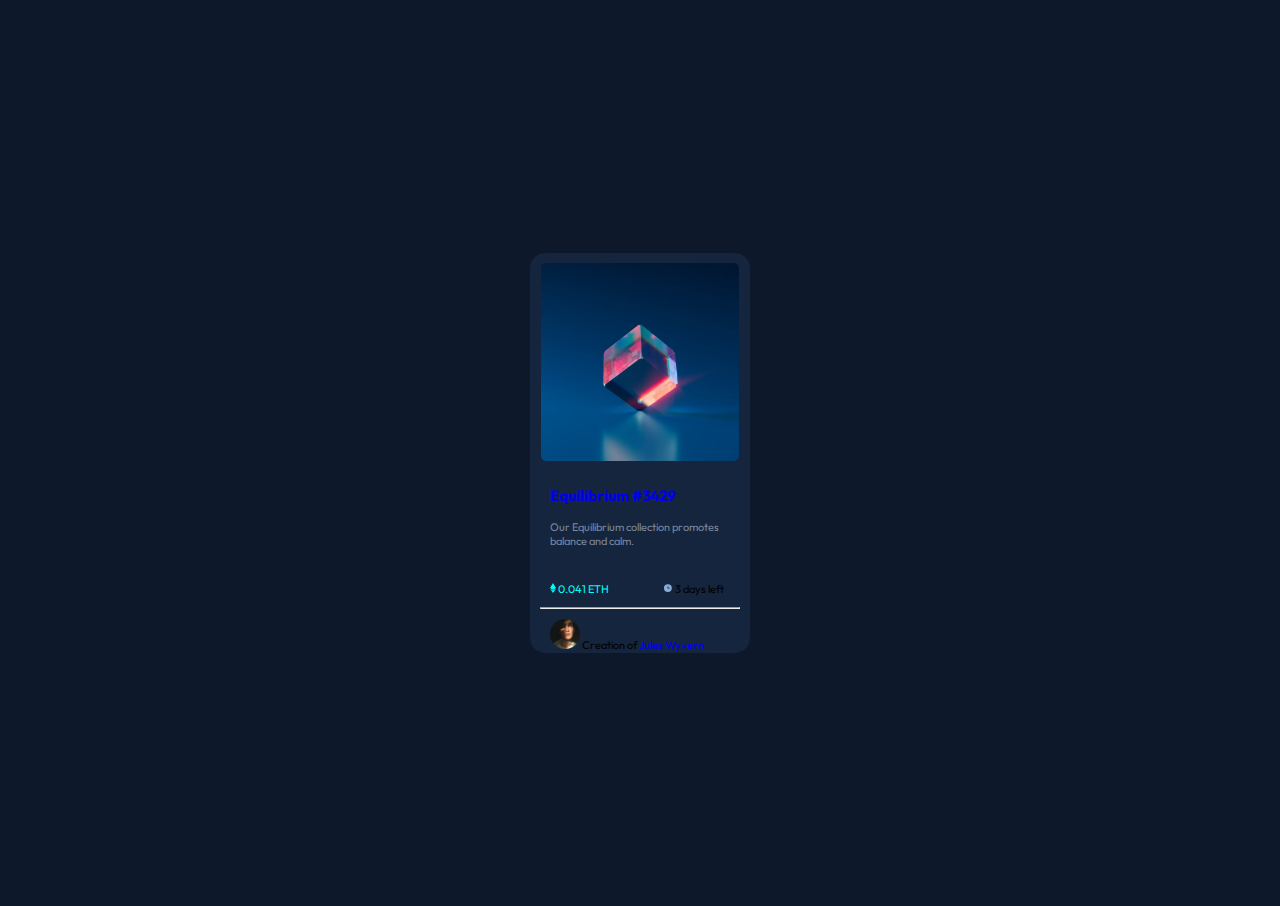
==== 2-proj-NFT/index.html @ 4d84930c "first draft of project (needs a lot of cleaning up)" ====
<!DOCTYPE html>
<html>
    <head>
        <meta charset="utf-8"><title>QR component</title>
        <meta name="description" content="1. frontend mentor challenge">
        <meta name="viewport" content="width=device-width, initial-scale=1.0"> <!-- displays site properly based on user's device -->
        <link rel="stylesheet" href="styles.css">
        <link rel="icon" type="image/png" href="/images/favicon-32x32.png" sizes="32x32">
    </head>
    <body>
        <div class="main-content">
            <img id="NFT-img" src="images/image-equilibrium.jpg" rel="QR code">
            <p class="text first"><a href="#NFT-img" id="NFT-name">Equilibrium #3429</a></p>
            <p class="text second">Our Equilibrium collection promotes balance and calm.</p>
            <p class="text info price"><img class="favicon ethereum" src="images/icon-ethereum.svg"> 0.041 ETH</p>
            <p class="text info time-left"><img class="favicon clock" src="images/icon-clock.svg"> 3 days left</p>
            <hr id="line">
            <p class="text info third"><img id="author-img" src="images/image-avatar.png"> Creation of <a href="#NFT-img" class="text info author">Jules Wyvern</a></p>
        </div>
    </body>
</html>
---- 2-proj-NFT/styles.css ----
@import url('https://fonts.googleapis.com/css2?family=Outfit&display=swap');

body {
    background-color: hsl(217, 54%, 11%);
}

.main-content {
    display: block;
    width: 220px;
    margin: 20% auto;
    background-color: hsl(216, 50%, 16%);
    border-radius: 15px;
}

#NFT-img {
    display: block;
    padding: 10px;
    border-radius: inherit;
    margin: 0px auto;
    width: 90%;
}

a {
    text-decoration: none;
}
a:hover {
    hsl(178, 100%, 50%);
}

#NFT-name:visited {
    color:white;
}

#NFT-name:hover {
    color:hsl(178, 100%, 50%);
}
.text {
    font-family: 'Outfit';
    text-align: left;
    padding: 0px 20px;
}
.first{
    font-size: 15px;
    color: white;
    font-weight: 700;
}

.second {
    font-size: 11px;
    color: hsl(220, 15%, 55%);
    font-weight: 400;
    padding-bottom: 20px;
}

#NFT-img:hover {
    border-radius: 50px; /*just to see if hover works*/
}



/*--------------------------------------------- part of card containing all the NFT information  ---------------------------------------------*/
.info {
    display: inline;
    font-size: 11px;
}

.favicon {
    height: 10px;
}

/* price and time line */
.price {
    text-align: left;
    color:hsl(178, 100%, 50%);
}

.time-left {
    text-align: right;
    padding-right: 0px;
    padding-left: 30px;
}



/*line properties*/
#line {
    color: hsl(215, 32%, 27%);
    margin: 10px;
}

/* author pic and name */
#author-img {
    width: 30px;
}

.author {
    vertical-align: center;
    padding: 0px;
}

.author:hover {
    color: hsl(178, 100%, 50%);
}
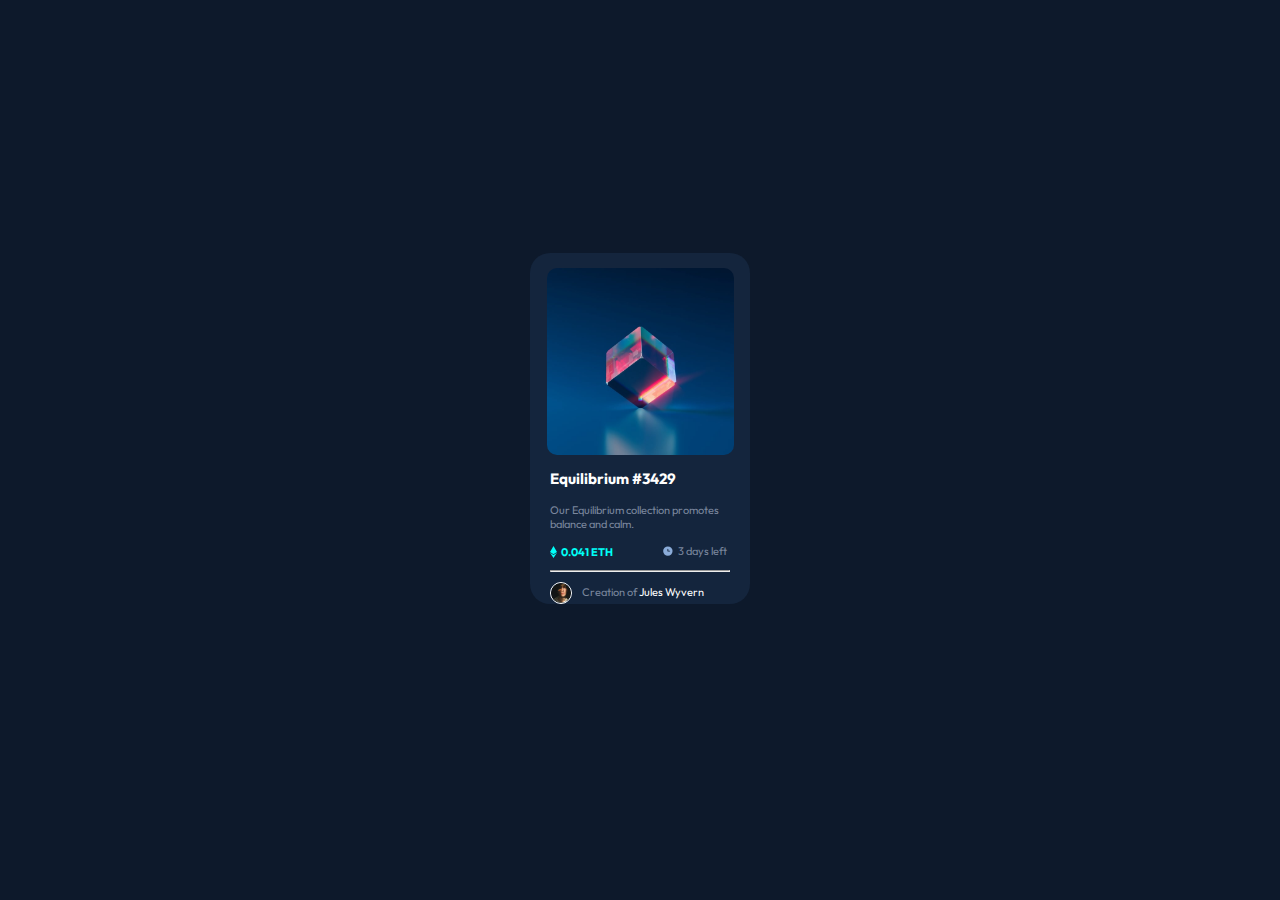
==== commit f8145596: "completed front-end mentor challenge project number 2 + add readme describing the project solution" ====
--- a/2-proj-NFT/index.html
+++ b/2-proj-NFT/index.html
@@ -9,13 +9,19 @@
     </head>
     <body>
         <div class="main-content">
-            <img id="NFT-img" src="images/image-equilibrium.jpg" rel="QR code">
-            <p class="text first"><a href="#NFT-img" id="NFT-name">Equilibrium #3429</a></p>
-            <p class="text second">Our Equilibrium collection promotes balance and calm.</p>
-            <p class="text info price"><img class="favicon ethereum" src="images/icon-ethereum.svg"> 0.041 ETH</p>
-            <p class="text info time-left"><img class="favicon clock" src="images/icon-clock.svg"> 3 days left</p>
+             
+            <div class="NFT-img">
+                <a href="#NFT-img"><img id="NFT-img" src="images/image-equilibrium.jpg" rel="QR code"></a>
+            </div>
+            <div class="eye-favicon">
+                <a href="#NFT-img"><img id="eye-favicon" src="images/icon-view.svg" rel="eye favicon" ></a>
+            </div> 
+                <p class="text NFT-title"><a href="#NFT-img">Equilibrium #3429</a></p>
+            <p class="text NFT-description">Our Equilibrium collection promotes balance and calm.</p>
+            <img class="favicon ethereum" src="images/icon-ethereum.svg"><p class="text info price">&nbsp;&nbsp;0.041 ETH</p>
+            <p class="text info time-left"><img class="favicon clock" src="images/icon-clock.svg">&nbsp;&nbsp;3 days left</p>
             <hr id="line">
-            <p class="text info third"><img id="author-img" src="images/image-avatar.png"> Creation of <a href="#NFT-img" class="text info author">Jules Wyvern</a></p>
+            <p class="text info creation"><img id="author-img" src="images/image-avatar.png">&nbsp;&nbsp;&nbsp;&nbsp;&nbsp;Creation of <a href="#NFT-img" >Jules Wyvern</a></p>
         </div>
     </body>
 </html>--- a/2-proj-NFT/styles.css
+++ b/2-proj-NFT/styles.css
@@ -4,80 +4,117 @@
     background-color: hsl(217, 54%, 11%);
 }
 
+a {
+    text-decoration: none;
+    color: white;
+}
+
+a:visited {
+    color: white;
+}
+
+a:hover {
+    color: hsl(178, 100%, 50%);
+}
+
+
 .main-content {
     display: block;
     width: 220px;
     margin: 20% auto;
     background-color: hsl(216, 50%, 16%);
-    border-radius: 15px;
+    border-radius: 20px;
+    box-shadow: hsl(214, 50%, 11%);
+    padding-top: 15px;
 }
+
+
+
+/*--------------------------------------------- NFT image  ---------------------------------------------*/
+
 
 #NFT-img {
     display: block;
-    padding: 10px;
-    border-radius: inherit;
-    margin: 0px auto;
-    width: 90%;
+    position: relative;
+    border-radius: 10px;
+    margin-left: auto;
+    margin-right: auto;
+    width: 85%;
 }
 
-a {
-    text-decoration: none;
-}
-a:hover {
-    hsl(178, 100%, 50%);
+#NFT-img:hover {
+    opacity: .5;
+    /*background-color: hsl(178, 100%, 50%);
+      ^^ not working because the opacity parameter is inherited */
 }
 
-#NFT-name:visited {
-    color:white;
+.NFT-img:hover + .eye-favicon, .eye-favicon:hover {
+    opacity: 1;
+    transition: .5s ease;
 }
 
-#NFT-name:hover {
-    color:hsl(178, 100%, 50%);
+#eye-favicon {
+    width: 30px;
 }
+
+.eye-favicon {
+    position: relative;
+    top: -110px;
+    left: 96px;
+    width: 40px;
+    opacity: 0;
+}
+
 .text {
     font-family: 'Outfit';
     text-align: left;
     padding: 0px 20px;
 }
-.first{
+
+.NFT-title {
+    margin-top: -20px;
     font-size: 15px;
-    color: white;
     font-weight: 700;
 }
 
-.second {
+.NFT-description {
     font-size: 11px;
     color: hsl(220, 15%, 55%);
     font-weight: 400;
-    padding-bottom: 20px;
 }
 
-#NFT-img:hover {
-    border-radius: 50px; /*just to see if hover works*/
-}
-
-
-
-/*--------------------------------------------- part of card containing all the NFT information  ---------------------------------------------*/
+/*--------------------------------------------- NFT information  ---------------------------------------------*/
 .info {
     display: inline;
     font-size: 11px;
+    vertical-align: middle;
 }
 
 .favicon {
-    height: 10px;
+    vertical-align: middle;
+    height: 12px;
+}
+.ethereum {
+    padding-left: 20px;
 }
 
-/* price and time line */
+.clock {
+    padding-bottom: 3px;
+}
+
 .price {
+    padding-left: 0px;
     text-align: left;
+    font-weight: 700;
     color:hsl(178, 100%, 50%);
 }
 
 .time-left {
     text-align: right;
     padding-right: 0px;
-    padding-left: 30px;
+    padding-left: 25px;
+    margin-bottom: 20px;
+    color: hsl(220, 15%, 55%);
 }
 
 
@@ -85,16 +122,24 @@
 /*line properties*/
 #line {
     color: hsl(215, 32%, 27%);
-    margin: 10px;
+    margin: 10px 20px;
 }
 
 /* author pic and name */
 #author-img {
-    width: 30px;
+    width: 20px;
+    vertical-align: middle;
+    border: white solid 1px;
+    border-radius: 50%;
+}
+
+.creation {
+    vertical-align: middle;
+    color: hsl(220, 15%, 55%);
+    padding-bottom: 50px;
 }
 
 .author {
-    vertical-align: center;
     padding: 0px;
 }
 
